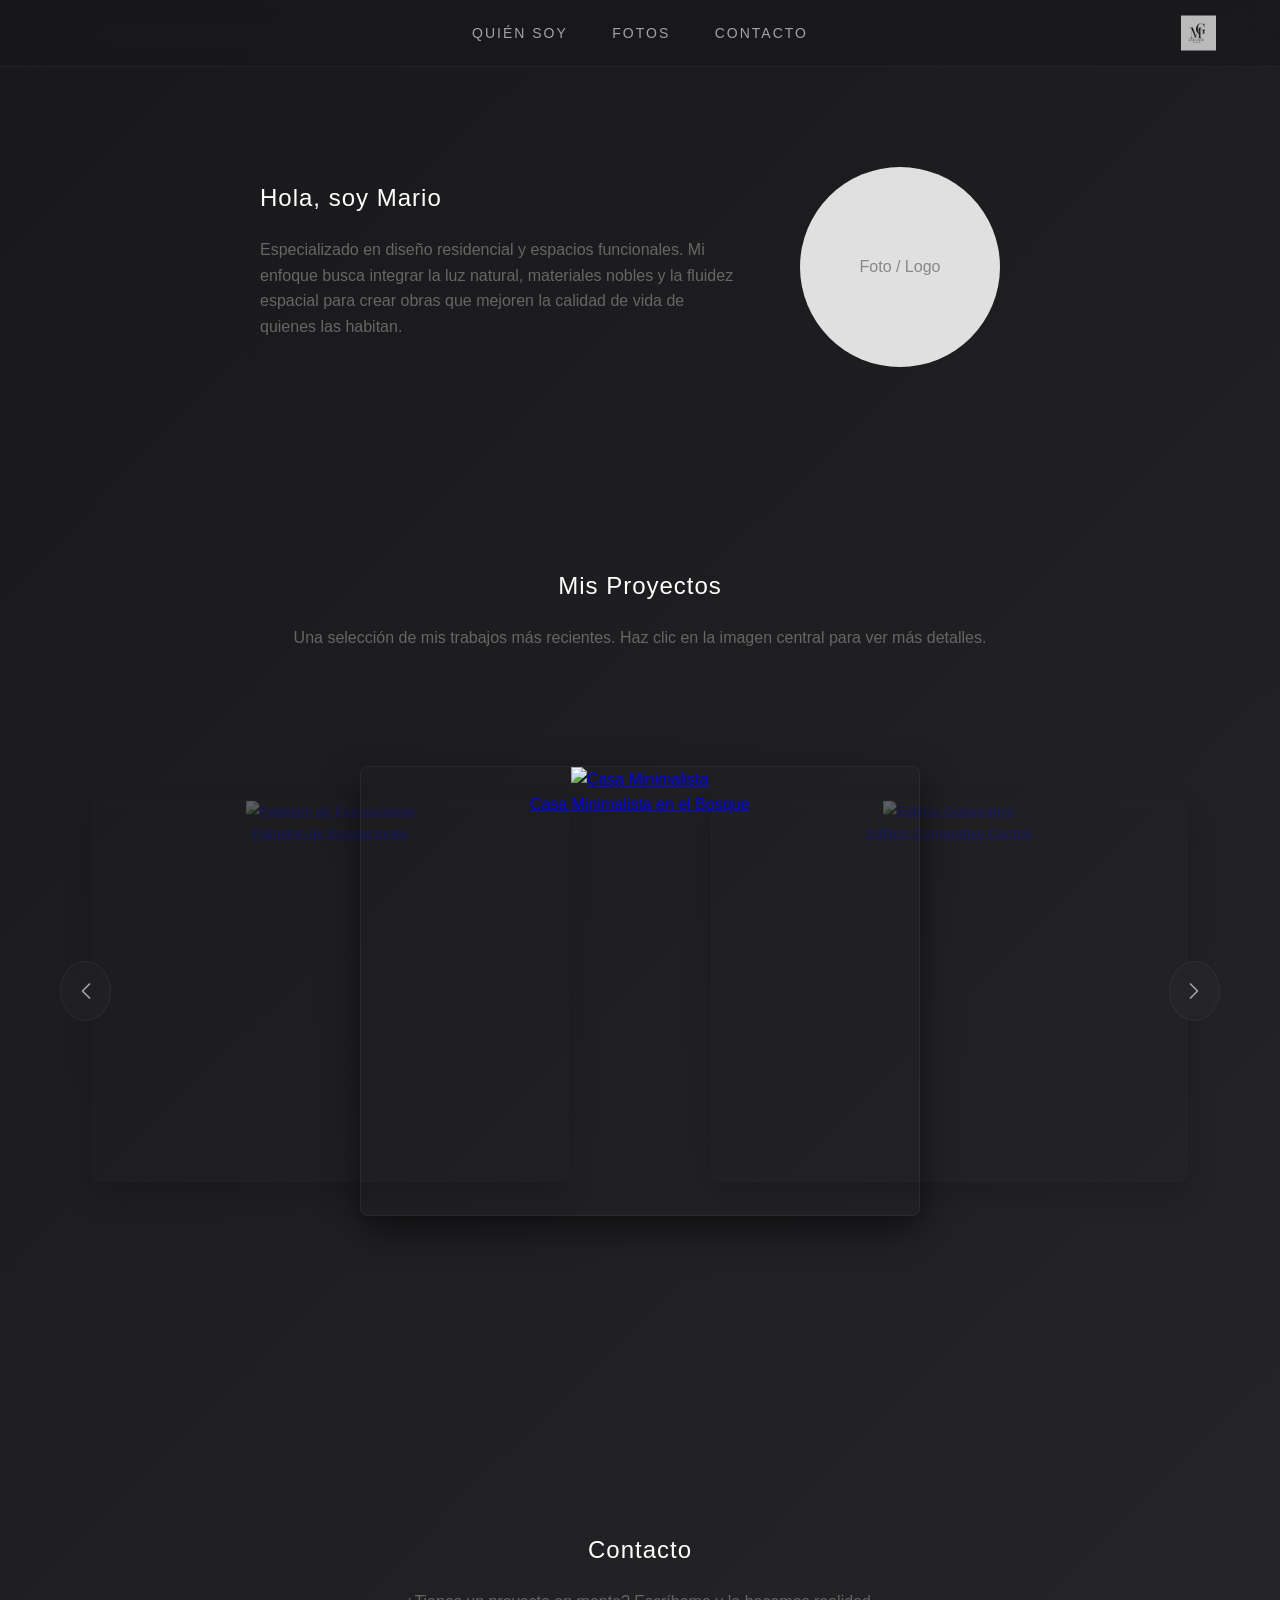
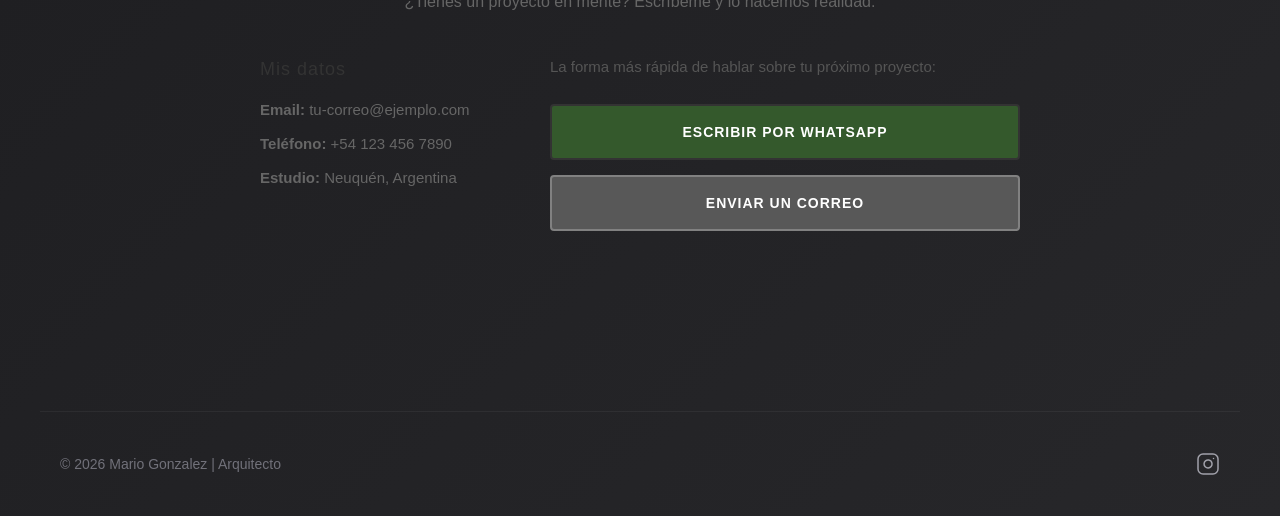
==== index.html @ 23ee2593 "Add files via upload" ====
<!DOCTYPE html>
<html lang="es">
<head>
    <meta charset="UTF-8">
    <meta name="viewport" content="width=device-width, initial-scale=1.0">
    <title>Portafolio de Arquitectura</title>
    <link rel="stylesheet" href="style.css">
</head>
<body>
<div id="preloader">
        <div class="anillo-carga"></div>
    </div>
<header>
        <nav>
            <ul>
                <li><a href="#quien-soy">Quién Soy</a></li>
                <li><a href="#fotos">Fotos</a></li>
                <li><a href="#contacto">Contacto</a></li>
            </ul>
        </nav>
        <a href="index.html" class="logo-header">
            <img src="img/logo.jpg" alt="Logo del Estudio">
        </a>
    </header>

<section id="quien-soy">
        <div class="contenedor-perfil">
            <div class="texto-perfil">
                <h1>Hola, soy Mario</h1>
                <p>Especializado en diseño residencial y espacios funcionales. Mi enfoque busca integrar la luz natural, materiales nobles y la fluidez espacial para crear obras que mejoren la calidad de vida de quienes las habitan.</p>
            </div>
            <div class="imagen-perfil">
                <div class="placeholder-foto">Foto / Logo</div>
            </div>
        </div>
    </section>
<section id="fotos">
        <h2>Mis Proyectos</h2>
        <p>Una selección de mis trabajos más recientes. Haz clic en la imagen central para ver más detalles.</p>

        <div class="carrusel-3d">
            <button id="btn-izq" class="flecha">
                <svg xmlns="http://www.w3.org/2000/svg" width="28" height="28" viewBox="0 0 24 24" fill="none" stroke="currentColor" stroke-width="1.5" stroke-linecap="round" stroke-linejoin="round">
                    <polyline points="15 18 9 12 15 6"></polyline>
                </svg>
            </button>

            <div class="carrusel-track">
                
                <a href="proyecto1.html" class="slide">
                    <img src="img/foto1.jpg" alt="Casa Minimalista">
                    <div class="titulo-imagen">Casa Minimalista en el Bosque</div>
                </a>
                
                <a href="proyecto2.html" class="slide">
                    <img src="img/foto2.jpg" alt="Edificio Corporativo">
                    <div class="titulo-imagen">Edificio Corporativo Central</div>
                </a>
                
                <a href="proyecto3.html" class="slide">
                    <img src="img/foto3.jpg" alt="Loft Urbano">
                    <div class="titulo-imagen">Remodelación Loft Urbano</div>
                </a>
                
                <a href="proyecto4.html" class="slide">
                    <img src="img/foto4.jpg" alt="Pabellón de Exposiciones">
                    <div class="titulo-imagen">Pabellón de Exposiciones</div>
                </a>

            </div>

            <button id="btn-der" class="flecha">
                <svg xmlns="http://www.w3.org/2000/svg" width="28" height="28" viewBox="0 0 24 24" fill="none" stroke="currentColor" stroke-width="1.5" stroke-linecap="round" stroke-linejoin="round">
                    <polyline points="9 18 15 12 9 6"></polyline>
                </svg>
            </button>
        </div>
    </section>
<section id="contacto">
        <h2>Contacto</h2>
        <p>¿Tienes un proyecto en mente? Escríbeme y lo hacemos realidad.</p>

        <div class="contenedor-contacto">
            <div class="info-contacto">
                <h3>Mis datos</h3>
                <p><strong>Email:</strong> tu-correo@ejemplo.com</p>
                <p><strong>Teléfono:</strong> +54 123 456 7890</p>
                <p><strong>Estudio:</strong> Neuquén, Argentina</p>
            </div>

<div class="botones-contacto">
                <p>La forma más rápida de hablar sobre tu próximo proyecto:</p>
                
                <a href="https://wa.me/5492994616747?text=Hola,%20vi%20tu%20portafolio%20y%20me%20gustaría%20hacerte%20una%20consulta." target="_blank" class="btn-whatsapp">
                    Escribir por WhatsApp
                </a>

                <a href="mailto:tu-correo@ejemplo.com?subject=Consulta%20desde%20la%20Pagina%20Web" class="btn-email">
                    Enviar un Correo
                </a>
            </div>
        </div>
    </section>
    <footer class="footer-estetico">
        <p>&copy; 2026 Mario Gonzalez | Arquitecto</p>
        
        <a href="https://instagram.com/mariogonzalezarq" target="_blank" class="icono-social" aria-label="Instagram">
            <svg xmlns="http://www.w3.org/2000/svg" width="24" height="24" viewBox="0 0 24 24" fill="none" stroke="currentColor" stroke-width="1.5" stroke-linecap="round" stroke-linejoin="round">
                <rect x="2" y="2" width="20" height="20" rx="5" ry="5"></rect>
                <path d="M16 11.37A4 4 0 1 1 12.63 8 4 4 0 0 1 16 11.37z"></path>
                <line x1="17.5" y1="6.5" x2="17.51" y2="6.5"></line>
            </svg>
        </a>
    </footer>
<script>
        const slides = document.querySelectorAll('.slide');
        const btnIzq = document.getElementById('btn-izq');
        const btnDer = document.getElementById('btn-der');
        
        let indiceActual = 0;
        const totalSlides = slides.length;

        function actualizarCarrusel() {
            slides.forEach(slide => {
                slide.classList.remove('activa', 'anterior', 'siguiente');
            });

            let indiceAnterior = (indiceActual - 1 + totalSlides) % totalSlides;
            let indiceSiguiente = (indiceActual + 1) % totalSlides;

            slides[indiceActual].classList.add('activa');
            slides[indiceAnterior].classList.add('anterior');
            slides[indiceSiguiente].classList.add('siguiente');
        }

        actualizarCarrusel();

        btnDer.addEventListener('click', () => {
            indiceActual = (indiceActual + 1) % totalSlides;
            actualizarCarrusel();
        });

        btnIzq.addEventListener('click', () => {
            indiceActual = (indiceActual - 1 + totalSlides) % totalSlides;
            actualizarCarrusel();
        });
        // Lógica del Preloader
        window.addEventListener('load', () => {
            document.getElementById('preloader').classList.add('oculto');
        });
    </script>
</body>
</html>
---- style.css ----
/* Navegación suave al hacer clic en el menú */
html {
    scroll-behavior: smooth;
}
/* 1. Reseteo básico: limpia los márgenes predeterminados del navegador */
* {
    margin: 0;
    padding: 0;
    box-sizing: border-box;
}

/* 2. Estilo general de la página: Fondo estético oscuro */
body {
    font-family: 'Helvetica Neue', Helvetica, Arial, sans-serif;
    line-height: 1.6;
    color: #a1a1aa; /* Texto en un gris muy suave para no encandilar */
    background-color: #18181b; /* Gris carbón profundo y elegante */
    /* Le damos un levísimo degradado para que no sea un color plano y aburrido */
    background: linear-gradient(135deg, #18181b 0%, #27272a 100%);
    min-height: 100vh;
}

/* 3. El menú de navegación (Efecto Vidrio Transparente) */
header, .nav-proyecto {
    background-color: rgba(24, 24, 27, 0.6); /* Color oscuro medio transparente */
    backdrop-filter: blur(12px); /* MAGIA: Desenfoca lo que queda por detrás del menú */
    -webkit-backdrop-filter: blur(12px); /* Para navegadores de Apple */
    padding: 20px 0;
    position: sticky; 
    top: 0;
    z-index: 100;
    border-bottom: 1px solid rgba(255, 255, 255, 0.05); /* Borde luminoso muy sutil */
}

nav ul {
    list-style: none; 
    text-align: center;
}

nav ul li {
    display: inline-block; 
    margin: 0 20px;
}

nav ul li a {
    text-decoration: none; 
    color: #a1a1aa;
    font-size: 14px;
    text-transform: uppercase; 
    letter-spacing: 2px; 
    transition: color 0.3s; 
}

nav ul li a:hover {
    color: #ffffff; /* Brilla en blanco puro al pasar el mouse */
}

/* Colores de Textos y Títulos para modo oscuro */
h1, h2, h3 {
    font-weight: 300; 
    margin-bottom: 20px;
    letter-spacing: 1px;
    color: #ffffff; /* Los títulos siempre en blanco para destacar */
}

p {
    margin-bottom: 15px;
    color: #a1a1aa;
}
/* 4. Estilo de las secciones (Quién soy, Fotos, Contacto) */
section {
    padding: 100px 20px; /* Espacio arriba/abajo y a los lados */
    max-width: 800px; /* Ancho máximo para que el texto no sea infinito */
    margin: 0 auto; /* Centra el contenido en la pantalla */
    text-align: center;
}

h1, h2 {
    font-weight: 300; /* Letra más fina y elegante */
    margin-bottom: 20px;
    letter-spacing: 1px;
}

p {
    margin-bottom: 15px;
    color: #666666;
}

/* 5. Diferenciamos un poco el fondo de la sección de fotos */
#fotos {
    max-width: 100%; 
    background-color: transparent; /* Quitamos el fondo sólido */
}
/* =========================================
   6. CARRUSEL 3D (Estilo Premium)
   ========================================= */
.carrusel-3d {
    position: relative;
    max-width: 1200px; /* Más ancho para que entren las 3 fotos */
    height: 600px;
    margin: 40px auto;
    display: flex;
    align-items: center;
    justify-content: center;
    overflow: hidden; 
}

.carrusel-track {
    position: relative;
    width: 100%;
    height: 100%;
    display: flex;
    justify-content: center;
    align-items: center;
}

/* ESTADO BASE: Todas las fotos están ocultas y achicadas por defecto */
.slide {
    position: absolute;
    width: 55%; /* La foto central ocupará un poco más de la mitad */
    height: 450px;
    border-radius: 8px;
    overflow: hidden;
    /* ESTO ES LA MAGIA: Una transición de medio segundo súper suave */
    transition: all 0.6s cubic-bezier(0.25, 0.46, 0.45, 0.94); 
    opacity: 0;
    z-index: 1;
    transform: scale(0.8) translateX(0);
    box-shadow: 0 15px 35px rgba(0,0,0,0.5);
    border: 1px solid rgba(255, 255, 255, 0.05); /* Borde de vidrio */
}

.slide img {
    width: 100%;
    height: 100%;
    object-fit: cover;
}

/* --- ESTADOS DINÁMICOS CONTROLADOS POR JAVASCRIPT --- */

/* FOTO CENTRAL (Activa y Clickable) */
.slide.activa {
    opacity: 1;
    z-index: 10;
    transform: scale(1) translateX(0); /* Tamaño real, al centro */
}

/* FOTO IZQUIERDA (Anterior) */
.slide.anterior {
    opacity: 0.3; /* Semitransparente */
    z-index: 5;
    transform: scale(0.85) translateX(-65%); /* Achicada y movida a la izquierda */
}

/* FOTO DERECHA (Siguiente) */
.slide.siguiente {
    opacity: 0.3;
    z-index: 5;
    transform: scale(0.85) translateX(65%); /* Achicada y movida a la derecha */
}

/* Evita que se abran los links de las fotos laterales o traseras por accidente */
.slide:not(.activa) {
    pointer-events: none;
    cursor: default;
}

/* Estilo para los botones de las flechas para que combinen */
/* Estilo Premium para los botones de las flechas */
.carrusel-3d .flecha {
    z-index: 20;
    /* Fondo casi invisible, puro efecto vidrio */
    background-color: rgba(255, 255, 255, 0.02); 
    backdrop-filter: blur(12px);
    -webkit-backdrop-filter: blur(12px);
    border: 1px solid rgba(255, 255, 255, 0.05);
    border-radius: 50%; /* Círculos perfectos */
    width: 60px; /* Un poco más grandes para mayor presencia */
    height: 60px;
    display: flex;
    justify-content: center;
    align-items: center;
    margin: 0 20px; /* Más espacio para respirar */
    color: #a1a1aa; /* Color gris suave para la flecha */
    cursor: pointer;
    /* Animación suave para todos los cambios */
    transition: all 0.4s cubic-bezier(0.25, 0.46, 0.45, 0.94); 
}

/* El efecto al pasar el mouse por encima */
.carrusel-3d .flecha:hover {
    background-color: rgba(255, 255, 255, 0.1); /* Se ilumina el cristal */
    border: 1px solid rgba(255, 255, 255, 0.2); /* Se ilumina el borde */
    color: #ffffff; /* La flecha brilla en blanco puro */
    transform: scale(1.1); /* Hace un zoom sutil y elegante */
    box-shadow: 0 0 20px rgba(255, 255, 255, 0.05); /* Resplandor suave */
}
/* 7. Sección de Contacto */
.contenedor-contacto {
    display: flex;
    flex-wrap: wrap; /* Permite que el formulario baje si la pantalla es chica */
    gap: 40px; /* Separación entre los datos y el formulario */
    text-align: left; /* Alineamos el texto a la izquierda para mejor lectura */
    margin-top: 40px;
}

/* Columna de información */
.info-contacto {
    flex: 1; /* Ocupa 1 parte del espacio */
    min-width: 250px;
}

.info-contacto h3 {
    margin-bottom: 15px;
    font-weight: 400;
    font-size: 18px;
    color: #333333;
}

.info-contacto p {
    margin-bottom: 10px;
    font-size: 15px;
}

/* 7. Botones de Contacto Directo */
.botones-contacto {
    flex: 2; /* Ocupa más espacio que la columna de datos */
    min-width: 300px;
    display: flex;
    flex-direction: column; /* Apila los botones uno sobre otro */
    gap: 15px; /* Espacio entre los botones */
    justify-content: center; /* Los centra verticalmente */
}

.botones-contacto p {
    margin-bottom: 10px;
    color: #555555;
    font-size: 15px;
}

/* Estilo base compartido para ambos botones */
.btn-whatsapp, .btn-email {
    display: inline-block;
    padding: 15px 20px;
    text-align: center;
    text-decoration: none; /* Quita el subrayado del link */
    border-radius: 4px;
    font-size: 14px;
    font-weight: bold;
    text-transform: uppercase;
    letter-spacing: 1px;
    transition: all 0.3s ease; /* Animación suave */
}

/* Botón principal: WhatsApp (Sólido y elegante) */
.btn-whatsapp {
    background-color: #34592c;
    color: #ffffff;
    border: 2px solid #333333;
}

.btn-whatsapp:hover {
    background-color: #3ace5f;
    border-color: #000000;
}

/* Botón secundario: Email (Fondo transparente y borde delineado) */
.btn-email {
    background-color: #585858;
    color: #ffffff;
    border: 2px solid #818181;
}

.btn-email:hover {
    background-color: #a1eaf4; /* Un gris muy sutil al pasar el mouse */
    border-color: #000000;
}
/* 8. Sección Quién Soy (Perfil) */
.contenedor-perfil {
    display: flex;
    align-items: center;
    justify-content: space-between;
    gap: 40px;
    text-align: left;
    flex-wrap: wrap; /* Para que se adapte a celulares */
}

.texto-perfil {
    flex: 2;
    min-width: 300px;
}

.imagen-perfil {
    flex: 1;
    min-width: 200px;
    display: flex;
    justify-content: center;
}

/* Círculo provisorio para la foto de perfil */
.placeholder-foto {
    width: 200px;
    height: 200px;
    background-color: #e0e0e0;
    border-radius: 50%; /* Lo hace circular */
    display: flex;
    align-items: center;
    justify-content: center;
    color: #888;
}
/* =========================================
   8. ESTILOS PARA LAS PÁGINAS DE PROYECTOS
   ========================================= */

/* Barra de navegación superior (Botón volver) */
.nav-proyecto {
    padding: 20px 40px;
    background-color: #cacaca;
    box-shadow: 0 2px 4px rgba(0,0,0,0.05);
    position: sticky;
    top: 0;
    z-index: 100;
}

.btn-volver {
    text-decoration: none;
    color: #333333;
    font-size: 14px;
    font-weight: bold;
    text-transform: uppercase;
    letter-spacing: 1px;
    transition: color 0.3s;
}

.btn-volver:hover {
    color: #888888;
}

/* Encabezado gigante con la foto (Hero) */
.hero-proyecto {
    position: relative;
    height: 70vh; /* Ocupa el 70% del alto de la pantalla */
    width: 100%;
    overflow: hidden;
}

/* La magia del Parallax */
.hero-proyecto.parallax {
    background-position: center;
    background-size: cover;
    background-repeat: no-repeat;
    /* ESTA ÚNICA LÍNEA CREA EL EFECTO 3D: Fija el fondo al monitor */
    background-attachment: fixed; 
}

.hero-texto {
    position: absolute;
    bottom: 0;
    left: 0;
    width: 100%;
    padding: 60px 20px 30px;
    background: linear-gradient(to top, rgba(0,0,0,0.8), transparent);
    color: #ffffff;
    text-align: center;
}

.hero-texto h1 {
    font-size: 40px;
    margin-bottom: 10px;
    font-weight: 300;
}

.hero-texto p {
    color: #e0e0e0;
    font-size: 18px;
    letter-spacing: 2px;
}

/* Contenedor principal de la información */
.contenedor-proyecto {
    max-width: 1000px;
    margin: 0 auto;
    padding: 60px 20px;
}

.info-proyecto {
    display: flex;
    flex-wrap: wrap; /* Permite que la ficha baje en celulares */
    gap: 50px;
    margin-bottom: 60px;
}

.descripcion {
    flex: 2; /* Ocupa más espacio que la ficha técnica */
    min-width: 300px;
    text-align: left;
}

.descripcion h2 {
    text-align: left;
}

/* Caja de la Ficha Técnica */
.ficha-tecnica {
    flex: 1;
    min-width: 250px;
    background-color: rgba(255, 255, 255, 0.03); /* Efecto vidrio */
    backdrop-filter: blur(10px);
    -webkit-backdrop-filter: blur(10px);
    border: 1px solid rgba(255, 255, 255, 0.05);
    padding: 30px;
    border-radius: 4px;
    text-align: left;
}

.ficha-tecnica h3 {
    margin-bottom: 20px;
    font-weight: 300;
    border-bottom: 1px solid #dddddd;
    padding-bottom: 10px;
}

.ficha-tecnica ul {
    list-style: none;
}

.ficha-tecnica li {
    margin-bottom: 12px;
    font-size: 15px;
    color: #a1a1aa; 
}

/* Galería de fotos extra al final */
.galeria-proyecto {
    display: grid;
    grid-template-columns: repeat(auto-fit, minmax(300px, 1fr));
    gap: 20px;
}

.galeria-proyecto img {
    width: 100%;
    height: 350px;
    object-fit: cover;
    border-radius: 4px;
    transition: transform 0.3s ease;
}

.galeria-proyecto img:hover {
    transform: scale(1.02);
}
/* =========================================
   9. LIGHTBOX (Visor de imágenes)
   ========================================= */

/* Por defecto, el lightbox está oculto */
.lightbox {
    display: none; 
    position: fixed; /* ESTO ES LO QUE LO HACE FLOTAR */
    z-index: 999; /* ESTO LO PONE POR ENCIMA DE TODO */
    top: 0;
    left: 0;
    width: 100%;
    height: 100%;
    background-color: rgba(0, 0, 0, 0.9); /* Fondo negro opaco */
    justify-content: center; 
    align-items: center;
    animation: aparecer 0.3s ease;
}

.lightbox img {
    max-width: 90%; 
    max-height: 90vh; 
    box-shadow: 0 0 20px rgba(0,0,0,0.5); 
    border-radius: 4px;
}

.cerrar {
    position: absolute;
    top: 20px;
    right: 40px;
    color: white;
    font-size: 50px;
    font-weight: 300;
    cursor: pointer;
    transition: color 0.3s ease;
}

.cerrar:hover {
    color: #aaaaaa;
}

/* La clase que agrega JavaScript para mostrarlo */
.lightbox.activo {
    display: flex;
}

.galeria-proyecto img {
    cursor: pointer;
}

@keyframes aparecer {
    from { opacity: 0; }
    to { opacity: 1; }
}
/* Flechas de navegación dentro del Lightbox */
.flecha-lightbox {
    position: absolute;
    top: 50%;
    transform: translateY(-50%); /* Las centra verticalmente */
    background-color: transparent;
    color: white;
    border: none;
    font-size: 40px;
    cursor: pointer;
    padding: 20px;
    transition: color 0.3s ease;
    z-index: 1000; /* Se asegura de que estén por encima de la foto */
}

.flecha-lightbox:hover {
    color: #aaaaaa;
}

.flecha-lightbox.izq {
    left: 20px;
}

.flecha-lightbox.der {
    right: 20px;
}
/* =========================================
   11. LOGO DEL HEADER
   ========================================= */

.logo-header {
    position: absolute; /* Lo independiza del menú centrado */
    right: 5%; /* Margen desde la derecha (puedes cambiar este valor) */
    top: 50%; 
    transform: translateY(-50%); /* Centrado vertical matemático perfecto */
    display: flex;
    align-items: center;
    z-index: 110;
}

.logo-header img {
    height: 35px; /* Altura ideal para no ensanchar el menú. Ajustable */
    width: auto; /* Mantiene la proporción original */
    opacity: 0.7; /* Lo hacemos semi-transparente para combinar con el Glassmorphism */
    transition: all 0.3s ease;
}

.logo-header img:hover {
    opacity: 1; /* Brilla al 100% al pasar el mouse */
    transform: scale(1.05); /* Pequeño efecto de zoom */
}

/* Ajuste para teléfonos celulares (pantallas pequeñas) */
@media (max-width: 768px) {
    .logo-header {
        position: relative; /* Vuelve al flujo normal */
        right: auto;
        top: auto;
        transform: none;
        justify-content: center; /* Lo centra debajo del menú */
        margin-top: 15px;
    }
}
/* =========================================
   12. PIE DE PÁGINA (Footer)
   ========================================= */
.footer-estetico {
    margin-top: 80px;
    padding: 40px 20px;
    border-top: 1px solid rgba(255, 255, 255, 0.05);
    display: flex;
    justify-content: space-between; /* Texto a la izq, icono a la der */
    align-items: center;
    max-width: 1200px;
    margin-left: auto;
    margin-right: auto;
}

.footer-estetico p {
    margin: 0;
    font-size: 14px;
    color: #71717a;
}

.icono-social {
    color: #a1a1aa;
    transition: all 0.3s ease;
    display: flex;
}

.icono-social:hover {
    color: #ffffff;
    transform: translateY(-3px); /* Se eleva un poquito al pasar el mouse */
}
/* =========================================
   13. PANTALLA DE CARGA (Preloader)
   ========================================= */
#preloader {
    position: fixed;
    top: 0;
    left: 0;
    width: 100%;
    height: 100%;
    background-color: #18181b; /* El mismo fondo oscuro de tu web */
    z-index: 9999; /* Por encima de TODO */
    display: flex;
    justify-content: center;
    align-items: center;
    transition: opacity 0.8s ease, visibility 0.8s ease; /* Desvanecimiento suave */
}

/* El anillo que gira */
.anillo-carga {
    width: 40px;
    height: 40px;
    border: 1px solid rgba(255, 255, 255, 0.1);
    border-top: 1px solid #ffffff; /* Solo la parte de arriba brilla */
    border-radius: 50%;
    animation: girar 1s linear infinite;
}

@keyframes girar {
    0% { transform: rotate(0deg); }
    100% { transform: rotate(360deg); }
}

/* Clase que agregará JS para ocultarlo */
#preloader.oculto {
    opacity: 0;
    visibility: hidden;
}
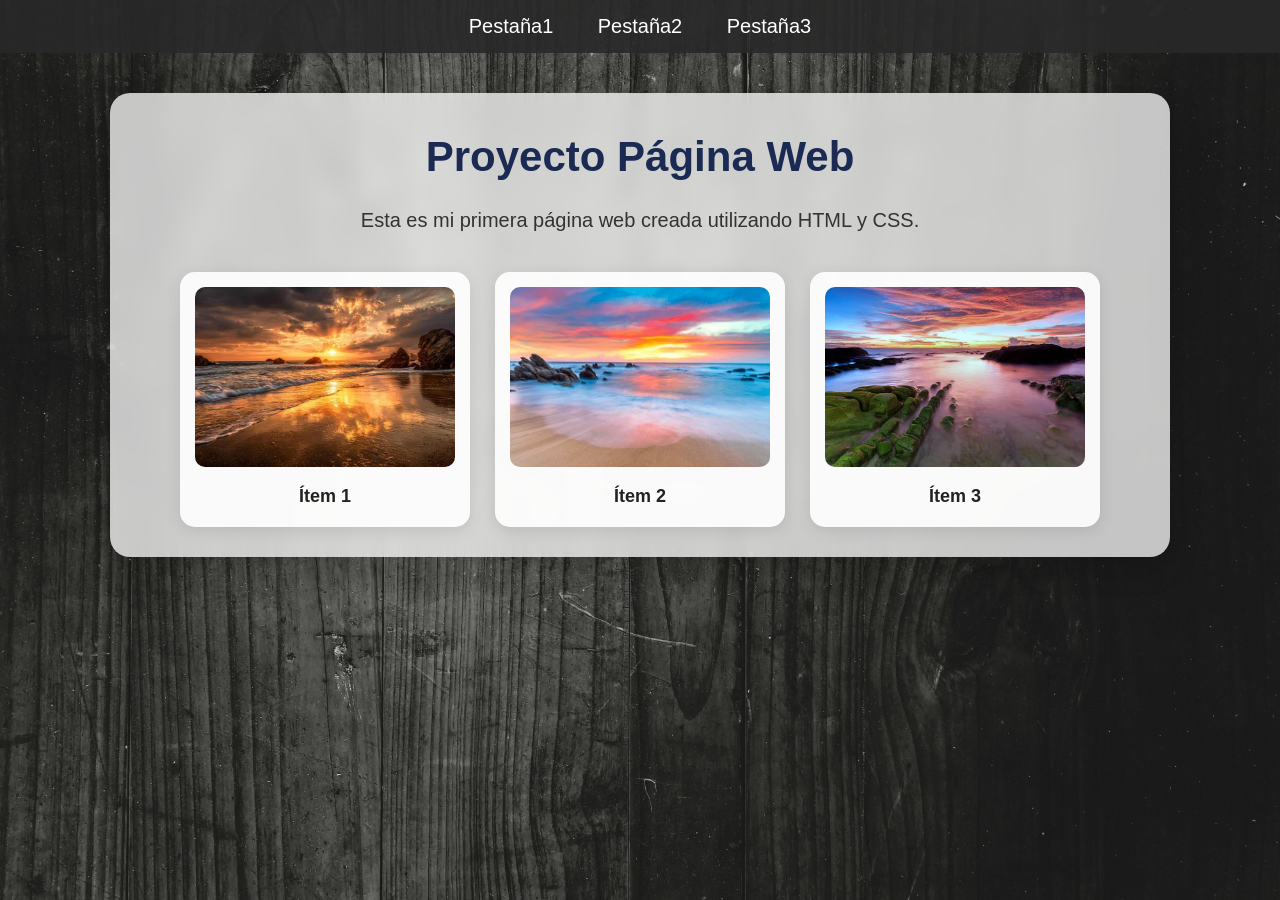
==== commit ba28771c: "Add files via upload" ====
--- a/index.html
+++ b/index.html
@@ -3,152 +3,39 @@
 <head>
     <meta charset="UTF-8">
     <meta name="viewport" content="width=device-width, initial-scale=1.0">
-    <title>Portafolio de Arquitectura</title>
+    <title>Mi Primera Página Web</title>
     <link rel="stylesheet" href="style.css">
 </head>
 <body>
-<div id="preloader">
-        <div class="anillo-carga"></div>
-    </div>
-<header>
-        <nav>
-            <ul>
-                <li><a href="#quien-soy">Quién Soy</a></li>
-                <li><a href="#fotos">Fotos</a></li>
-                <li><a href="#contacto">Contacto</a></li>
-            </ul>
-        </nav>
-        <a href="index.html" class="logo-header">
-            <img src="img/logo.jpg" alt="Logo del Estudio">
-        </a>
-    </header>
 
-<section id="quien-soy">
-        <div class="contenedor-perfil">
-            <div class="texto-perfil">
-                <h1>Hola, soy Mario</h1>
-                <p>Especializado en diseño residencial y espacios funcionales. Mi enfoque busca integrar la luz natural, materiales nobles y la fluidez espacial para crear obras que mejoren la calidad de vida de quienes las habitan.</p>
-            </div>
-            <div class="imagen-perfil">
-                <div class="placeholder-foto">Foto / Logo</div>
-            </div>
-        </div>
-    </section>
-<section id="fotos">
-        <h2>Mis Proyectos</h2>
-        <p>Una selección de mis trabajos más recientes. Haz clic en la imagen central para ver más detalles.</p>
+    <nav>
+        <a href="#">Pestaña1</a>
+        <a href="#">Pestaña2</a>
+        <a href="#">Pestaña3</a>
+    </nav>
 
-        <div class="carrusel-3d">
-            <button id="btn-izq" class="flecha">
-                <svg xmlns="http://www.w3.org/2000/svg" width="28" height="28" viewBox="0 0 24 24" fill="none" stroke="currentColor" stroke-width="1.5" stroke-linecap="round" stroke-linejoin="round">
-                    <polyline points="15 18 9 12 15 6"></polyline>
-                </svg>
-            </button>
+    <main class="content-container">
+        <h1>Proyecto Página Web</h1>
+        <p>Esta es mi primera página web creada utilizando HTML y CSS.</p>
 
-            <div class="carrusel-track">
-                
-                <a href="proyecto1.html" class="slide">
-                    <img src="img/foto1.jpg" alt="Casa Minimalista">
-                    <div class="titulo-imagen">Casa Minimalista en el Bosque</div>
-                </a>
-                
-                <a href="proyecto2.html" class="slide">
-                    <img src="img/foto2.jpg" alt="Edificio Corporativo">
-                    <div class="titulo-imagen">Edificio Corporativo Central</div>
-                </a>
-                
-                <a href="proyecto3.html" class="slide">
-                    <img src="img/foto3.jpg" alt="Loft Urbano">
-                    <div class="titulo-imagen">Remodelación Loft Urbano</div>
-                </a>
-                
-                <a href="proyecto4.html" class="slide">
-                    <img src="img/foto4.jpg" alt="Pabellón de Exposiciones">
-                    <div class="titulo-imagen">Pabellón de Exposiciones</div>
-                </a>
-
+        <!-- Galería de ítems con imagen y mini título -->
+        <section class="gallery">
+            <div class="item-card">
+                <img src="imagen1.jpg" alt="Imagen de ejemplo 1">
+                <h3>Ítem 1</h3>
             </div>
 
-            <button id="btn-der" class="flecha">
-                <svg xmlns="http://www.w3.org/2000/svg" width="28" height="28" viewBox="0 0 24 24" fill="none" stroke="currentColor" stroke-width="1.5" stroke-linecap="round" stroke-linejoin="round">
-                    <polyline points="9 18 15 12 9 6"></polyline>
-                </svg>
-            </button>
-        </div>
-    </section>
-<section id="contacto">
-        <h2>Contacto</h2>
-        <p>¿Tienes un proyecto en mente? Escríbeme y lo hacemos realidad.</p>
-
-        <div class="contenedor-contacto">
-            <div class="info-contacto">
-                <h3>Mis datos</h3>
-                <p><strong>Email:</strong> tu-correo@ejemplo.com</p>
-                <p><strong>Teléfono:</strong> +54 123 456 7890</p>
-                <p><strong>Estudio:</strong> Neuquén, Argentina</p>
+            <div class="item-card">
+                <img src="imagen2.jpg" alt="Imagen de ejemplo 2">
+                <h3>Ítem 2</h3>
             </div>
 
-<div class="botones-contacto">
-                <p>La forma más rápida de hablar sobre tu próximo proyecto:</p>
-                
-                <a href="https://wa.me/5492994616747?text=Hola,%20vi%20tu%20portafolio%20y%20me%20gustaría%20hacerte%20una%20consulta." target="_blank" class="btn-whatsapp">
-                    Escribir por WhatsApp
-                </a>
+            <div class="item-card">
+                <img src="imagen3.jpg" alt="Imagen de ejemplo 3">
+                <h3>Ítem 3</h3>
+            </div>
+        </section>
+    </main>
 
-                <a href="mailto:tu-correo@ejemplo.com?subject=Consulta%20desde%20la%20Pagina%20Web" class="btn-email">
-                    Enviar un Correo
-                </a>
-            </div>
-        </div>
-    </section>
-    <footer class="footer-estetico">
-        <p>&copy; 2026 Mario Gonzalez | Arquitecto</p>
-        
-        <a href="https://instagram.com/mariogonzalezarq" target="_blank" class="icono-social" aria-label="Instagram">
-            <svg xmlns="http://www.w3.org/2000/svg" width="24" height="24" viewBox="0 0 24 24" fill="none" stroke="currentColor" stroke-width="1.5" stroke-linecap="round" stroke-linejoin="round">
-                <rect x="2" y="2" width="20" height="20" rx="5" ry="5"></rect>
-                <path d="M16 11.37A4 4 0 1 1 12.63 8 4 4 0 0 1 16 11.37z"></path>
-                <line x1="17.5" y1="6.5" x2="17.51" y2="6.5"></line>
-            </svg>
-        </a>
-    </footer>
-<script>
-        const slides = document.querySelectorAll('.slide');
-        const btnIzq = document.getElementById('btn-izq');
-        const btnDer = document.getElementById('btn-der');
-        
-        let indiceActual = 0;
-        const totalSlides = slides.length;
-
-        function actualizarCarrusel() {
-            slides.forEach(slide => {
-                slide.classList.remove('activa', 'anterior', 'siguiente');
-            });
-
-            let indiceAnterior = (indiceActual - 1 + totalSlides) % totalSlides;
-            let indiceSiguiente = (indiceActual + 1) % totalSlides;
-
-            slides[indiceActual].classList.add('activa');
-            slides[indiceAnterior].classList.add('anterior');
-            slides[indiceSiguiente].classList.add('siguiente');
-        }
-
-        actualizarCarrusel();
-
-        btnDer.addEventListener('click', () => {
-            indiceActual = (indiceActual + 1) % totalSlides;
-            actualizarCarrusel();
-        });
-
-        btnIzq.addEventListener('click', () => {
-            indiceActual = (indiceActual - 1 + totalSlides) % totalSlides;
-            actualizarCarrusel();
-        });
-        // Lógica del Preloader
-        window.addEventListener('load', () => {
-            document.getElementById('preloader').classList.add('oculto');
-        });
-    </script>
 </body>
-</html>
-        +</html>
--- a/style.css
+++ b/style.css
@@ -1,635 +1,99 @@
-/* Navegación suave al hacer clic en el menú */
-html {
-    scroll-behavior: smooth;
-}
-/* 1. Reseteo básico: limpia los márgenes predeterminados del navegador */
-* {
+/* Estilos generales de la página */
+body {
+    background-image: url("img1.jpg");
+    background-size: cover;
+    background-repeat: no-repeat;
+    background-position: center;
+    background-attachment: fixed; /* Mantiene el fondo fijo al hacer scroll */
+    font-family: Arial, Helvetica, sans-serif;
     margin: 0;
-    padding: 0;
-    box-sizing: border-box;
-}
-
-/* 2. Estilo general de la página: Fondo estético oscuro */
-body {
-    font-family: 'Helvetica Neue', Helvetica, Arial, sans-serif;
-    line-height: 1.6;
-    color: #a1a1aa; /* Texto en un gris muy suave para no encandilar */
-    background-color: #18181b; /* Gris carbón profundo y elegante */
-    /* Le damos un levísimo degradado para que no sea un color plano y aburrido */
-    background: linear-gradient(135deg, #18181b 0%, #27272a 100%);
     min-height: 100vh;
 }
 
-/* 3. El menú de navegación (Efecto Vidrio Transparente) */
-header, .nav-proyecto {
-    background-color: rgba(24, 24, 27, 0.6); /* Color oscuro medio transparente */
-    backdrop-filter: blur(12px); /* MAGIA: Desenfoca lo que queda por detrás del menú */
-    -webkit-backdrop-filter: blur(12px); /* Para navegadores de Apple */
-    padding: 20px 0;
-    position: sticky; 
-    top: 0;
-    z-index: 100;
-    border-bottom: 1px solid rgba(255, 255, 255, 0.05); /* Borde luminoso muy sutil */
-}
-
-nav ul {
-    list-style: none; 
+/* Barra de navegación */
+nav {
+    background-color: rgba(40, 40, 40, 0.9);
+    padding: 15px;
     text-align: center;
-}
-
-nav ul li {
-    display: inline-block; 
-    margin: 0 20px;
-}
-
-nav ul li a {
-    text-decoration: none; 
-    color: #a1a1aa;
-    font-size: 14px;
-    text-transform: uppercase; 
-    letter-spacing: 2px; 
-    transition: color 0.3s; 
-}
-
-nav ul li a:hover {
-    color: #ffffff; /* Brilla en blanco puro al pasar el mouse */
-}
-
-/* Colores de Textos y Títulos para modo oscuro */
-h1, h2, h3 {
-    font-weight: 300; 
-    margin-bottom: 20px;
-    letter-spacing: 1px;
-    color: #ffffff; /* Los títulos siempre en blanco para destacar */
-}
-
-p {
-    margin-bottom: 15px;
-    color: #a1a1aa;
-}
-/* 4. Estilo de las secciones (Quién soy, Fotos, Contacto) */
-section {
-    padding: 100px 20px; /* Espacio arriba/abajo y a los lados */
-    max-width: 800px; /* Ancho máximo para que el texto no sea infinito */
-    margin: 0 auto; /* Centra el contenido en la pantalla */
-    text-align: center;
-}
-
-h1, h2 {
-    font-weight: 300; /* Letra más fina y elegante */
-    margin-bottom: 20px;
-    letter-spacing: 1px;
-}
-
-p {
-    margin-bottom: 15px;
-    color: #666666;
-}
-
-/* 5. Diferenciamos un poco el fondo de la sección de fotos */
-#fotos {
-    max-width: 100%; 
-    background-color: transparent; /* Quitamos el fondo sólido */
-}
-/* =========================================
-   6. CARRUSEL 3D (Estilo Premium)
-   ========================================= */
-.carrusel-3d {
-    position: relative;
-    max-width: 1200px; /* Más ancho para que entren las 3 fotos */
-    height: 600px;
-    margin: 40px auto;
-    display: flex;
-    align-items: center;
-    justify-content: center;
-    overflow: hidden; 
-}
-
-.carrusel-track {
-    position: relative;
-    width: 100%;
-    height: 100%;
-    display: flex;
-    justify-content: center;
-    align-items: center;
-}
-
-/* ESTADO BASE: Todas las fotos están ocultas y achicadas por defecto */
-.slide {
-    position: absolute;
-    width: 55%; /* La foto central ocupará un poco más de la mitad */
-    height: 450px;
-    border-radius: 8px;
-    overflow: hidden;
-    /* ESTO ES LA MAGIA: Una transición de medio segundo súper suave */
-    transition: all 0.6s cubic-bezier(0.25, 0.46, 0.45, 0.94); 
-    opacity: 0;
-    z-index: 1;
-    transform: scale(0.8) translateX(0);
-    box-shadow: 0 15px 35px rgba(0,0,0,0.5);
-    border: 1px solid rgba(255, 255, 255, 0.05); /* Borde de vidrio */
-}
-
-.slide img {
-    width: 100%;
-    height: 100%;
-    object-fit: cover;
-}
-
-/* --- ESTADOS DINÁMICOS CONTROLADOS POR JAVASCRIPT --- */
-
-/* FOTO CENTRAL (Activa y Clickable) */
-.slide.activa {
-    opacity: 1;
-    z-index: 10;
-    transform: scale(1) translateX(0); /* Tamaño real, al centro */
-}
-
-/* FOTO IZQUIERDA (Anterior) */
-.slide.anterior {
-    opacity: 0.3; /* Semitransparente */
-    z-index: 5;
-    transform: scale(0.85) translateX(-65%); /* Achicada y movida a la izquierda */
-}
-
-/* FOTO DERECHA (Siguiente) */
-.slide.siguiente {
-    opacity: 0.3;
-    z-index: 5;
-    transform: scale(0.85) translateX(65%); /* Achicada y movida a la derecha */
-}
-
-/* Evita que se abran los links de las fotos laterales o traseras por accidente */
-.slide:not(.activa) {
-    pointer-events: none;
-    cursor: default;
-}
-
-/* Estilo para los botones de las flechas para que combinen */
-/* Estilo Premium para los botones de las flechas */
-.carrusel-3d .flecha {
-    z-index: 20;
-    /* Fondo casi invisible, puro efecto vidrio */
-    background-color: rgba(255, 255, 255, 0.02); 
-    backdrop-filter: blur(12px);
-    -webkit-backdrop-filter: blur(12px);
-    border: 1px solid rgba(255, 255, 255, 0.05);
-    border-radius: 50%; /* Círculos perfectos */
-    width: 60px; /* Un poco más grandes para mayor presencia */
-    height: 60px;
-    display: flex;
-    justify-content: center;
-    align-items: center;
-    margin: 0 20px; /* Más espacio para respirar */
-    color: #a1a1aa; /* Color gris suave para la flecha */
-    cursor: pointer;
-    /* Animación suave para todos los cambios */
-    transition: all 0.4s cubic-bezier(0.25, 0.46, 0.45, 0.94); 
-}
-
-/* El efecto al pasar el mouse por encima */
-.carrusel-3d .flecha:hover {
-    background-color: rgba(255, 255, 255, 0.1); /* Se ilumina el cristal */
-    border: 1px solid rgba(255, 255, 255, 0.2); /* Se ilumina el borde */
-    color: #ffffff; /* La flecha brilla en blanco puro */
-    transform: scale(1.1); /* Hace un zoom sutil y elegante */
-    box-shadow: 0 0 20px rgba(255, 255, 255, 0.05); /* Resplandor suave */
-}
-/* 7. Sección de Contacto */
-.contenedor-contacto {
-    display: flex;
-    flex-wrap: wrap; /* Permite que el formulario baje si la pantalla es chica */
-    gap: 40px; /* Separación entre los datos y el formulario */
-    text-align: left; /* Alineamos el texto a la izquierda para mejor lectura */
-    margin-top: 40px;
-}
-
-/* Columna de información */
-.info-contacto {
-    flex: 1; /* Ocupa 1 parte del espacio */
-    min-width: 250px;
-}
-
-.info-contacto h3 {
-    margin-bottom: 15px;
-    font-weight: 400;
-    font-size: 18px;
-    color: #333333;
-}
-
-.info-contacto p {
-    margin-bottom: 10px;
-    font-size: 15px;
-}
-
-/* 7. Botones de Contacto Directo */
-.botones-contacto {
-    flex: 2; /* Ocupa más espacio que la columna de datos */
-    min-width: 300px;
-    display: flex;
-    flex-direction: column; /* Apila los botones uno sobre otro */
-    gap: 15px; /* Espacio entre los botones */
-    justify-content: center; /* Los centra verticalmente */
-}
-
-.botones-contacto p {
-    margin-bottom: 10px;
-    color: #555555;
-    font-size: 15px;
-}
-
-/* Estilo base compartido para ambos botones */
-.btn-whatsapp, .btn-email {
-    display: inline-block;
-    padding: 15px 20px;
-    text-align: center;
-    text-decoration: none; /* Quita el subrayado del link */
-    border-radius: 4px;
-    font-size: 14px;
-    font-weight: bold;
-    text-transform: uppercase;
-    letter-spacing: 1px;
-    transition: all 0.3s ease; /* Animación suave */
-}
-
-/* Botón principal: WhatsApp (Sólido y elegante) */
-.btn-whatsapp {
-    background-color: #34592c;
-    color: #ffffff;
-    border: 2px solid #333333;
-}
-
-.btn-whatsapp:hover {
-    background-color: #3ace5f;
-    border-color: #000000;
-}
-
-/* Botón secundario: Email (Fondo transparente y borde delineado) */
-.btn-email {
-    background-color: #585858;
-    color: #ffffff;
-    border: 2px solid #818181;
-}
-
-.btn-email:hover {
-    background-color: #a1eaf4; /* Un gris muy sutil al pasar el mouse */
-    border-color: #000000;
-}
-/* 8. Sección Quién Soy (Perfil) */
-.contenedor-perfil {
-    display: flex;
-    align-items: center;
-    justify-content: space-between;
-    gap: 40px;
-    text-align: left;
-    flex-wrap: wrap; /* Para que se adapte a celulares */
-}
-
-.texto-perfil {
-    flex: 2;
-    min-width: 300px;
-}
-
-.imagen-perfil {
-    flex: 1;
-    min-width: 200px;
-    display: flex;
-    justify-content: center;
-}
-
-/* Círculo provisorio para la foto de perfil */
-.placeholder-foto {
-    width: 200px;
-    height: 200px;
-    background-color: #e0e0e0;
-    border-radius: 50%; /* Lo hace circular */
-    display: flex;
-    align-items: center;
-    justify-content: center;
-    color: #888;
-}
-/* =========================================
-   8. ESTILOS PARA LAS PÁGINAS DE PROYECTOS
-   ========================================= */
-
-/* Barra de navegación superior (Botón volver) */
-.nav-proyecto {
-    padding: 20px 40px;
-    background-color: #cacaca;
-    box-shadow: 0 2px 4px rgba(0,0,0,0.05);
     position: sticky;
     top: 0;
     z-index: 100;
 }
 
-.btn-volver {
+nav a {
+    color: white;
     text-decoration: none;
-    color: #333333;
-    font-size: 14px;
-    font-weight: bold;
-    text-transform: uppercase;
-    letter-spacing: 1px;
-    transition: color 0.3s;
-}
-
-.btn-volver:hover {
-    color: #888888;
-}
-
-/* Encabezado gigante con la foto (Hero) */
-.hero-proyecto {
-    position: relative;
-    height: 70vh; /* Ocupa el 70% del alto de la pantalla */
-    width: 100%;
-    overflow: hidden;
-}
-
-/* La magia del Parallax */
-.hero-proyecto.parallax {
-    background-position: center;
-    background-size: cover;
-    background-repeat: no-repeat;
-    /* ESTA ÚNICA LÍNEA CREA EL EFECTO 3D: Fija el fondo al monitor */
-    background-attachment: fixed; 
-}
-
-.hero-texto {
-    position: absolute;
-    bottom: 0;
-    left: 0;
-    width: 100%;
-    padding: 60px 20px 30px;
-    background: linear-gradient(to top, rgba(0,0,0,0.8), transparent);
-    color: #ffffff;
-    text-align: center;
-}
-
-.hero-texto h1 {
-    font-size: 40px;
-    margin-bottom: 10px;
-    font-weight: 300;
-}
-
-.hero-texto p {
-    color: #e0e0e0;
-    font-size: 18px;
-    letter-spacing: 2px;
-}
-
-/* Contenedor principal de la información */
-.contenedor-proyecto {
-    max-width: 1000px;
-    margin: 0 auto;
-    padding: 60px 20px;
-}
-
-.info-proyecto {
-    display: flex;
-    flex-wrap: wrap; /* Permite que la ficha baje en celulares */
-    gap: 50px;
-    margin-bottom: 60px;
-}
-
-.descripcion {
-    flex: 2; /* Ocupa más espacio que la ficha técnica */
-    min-width: 300px;
-    text-align: left;
-}
-
-.descripcion h2 {
-    text-align: left;
-}
-
-/* Caja de la Ficha Técnica */
-.ficha-tecnica {
-    flex: 1;
-    min-width: 250px;
-    background-color: rgba(255, 255, 255, 0.03); /* Efecto vidrio */
-    backdrop-filter: blur(10px);
-    -webkit-backdrop-filter: blur(10px);
-    border: 1px solid rgba(255, 255, 255, 0.05);
-    padding: 30px;
-    border-radius: 4px;
-    text-align: left;
-}
-
-.ficha-tecnica h3 {
-    margin-bottom: 20px;
-    font-weight: 300;
-    border-bottom: 1px solid #dddddd;
-    padding-bottom: 10px;
-}
-
-.ficha-tecnica ul {
-    list-style: none;
-}
-
-.ficha-tecnica li {
-    margin-bottom: 12px;
-    font-size: 15px;
-    color: #a1a1aa; 
-}
-
-/* Galería de fotos extra al final */
-.galeria-proyecto {
-    display: grid;
-    grid-template-columns: repeat(auto-fit, minmax(300px, 1fr));
-    gap: 20px;
-}
-
-.galeria-proyecto img {
-    width: 100%;
-    height: 350px;
-    object-fit: cover;
-    border-radius: 4px;
-    transition: transform 0.3s ease;
-}
-
-.galeria-proyecto img:hover {
-    transform: scale(1.02);
-}
-/* =========================================
-   9. LIGHTBOX (Visor de imágenes)
-   ========================================= */
-
-/* Por defecto, el lightbox está oculto */
-.lightbox {
-    display: none; 
-    position: fixed; /* ESTO ES LO QUE LO HACE FLOTAR */
-    z-index: 999; /* ESTO LO PONE POR ENCIMA DE TODO */
-    top: 0;
-    left: 0;
-    width: 100%;
-    height: 100%;
-    background-color: rgba(0, 0, 0, 0.9); /* Fondo negro opaco */
-    justify-content: center; 
-    align-items: center;
-    animation: aparecer 0.3s ease;
-}
-
-.lightbox img {
-    max-width: 90%; 
-    max-height: 90vh; 
-    box-shadow: 0 0 20px rgba(0,0,0,0.5); 
-    border-radius: 4px;
-}
-
-.cerrar {
-    position: absolute;
-    top: 20px;
-    right: 40px;
-    color: white;
-    font-size: 50px;
-    font-weight: 300;
-    cursor: pointer;
+    font-size: 20px;
+    margin: 0 20px;
     transition: color 0.3s ease;
 }
 
-.cerrar:hover {
-    color: #aaaaaa;
+nav a:hover {
+    color: yellow;
 }
 
-/* La clase que agrega JavaScript para mostrarlo */
-.lightbox.activo {
-    display: flex;
+/* Contenedor principal con efecto de fondo difuminado (Glassmorphism) */
+.content-container {
+    max-width: 1000px;
+    margin: 40px auto;
+    padding: 30px;
+    background: rgba(255, 255, 255, 0.75); /* Fondo blanco semitransparente */
+    backdrop-filter: blur(10px); /* Aplica el desenfoque al fondo */
+    border-radius: 20px;
+    box-shadow: 0 8px 32px rgba(0, 0, 0, 0.2);
 }
 
-.galeria-proyecto img {
-    cursor: pointer;
+/* Título y Párrafo */
+h1 {
+    color: #1a2a52;
+    font-size: 42px;
+    text-align: center;
+    margin-top: 10px;
 }
 
-@keyframes aparecer {
-    from { opacity: 0; }
-    to { opacity: 1; }
-}
-/* Flechas de navegación dentro del Lightbox */
-.flecha-lightbox {
-    position: absolute;
-    top: 50%;
-    transform: translateY(-50%); /* Las centra verticalmente */
-    background-color: transparent;
-    color: white;
-    border: none;
-    font-size: 40px;
-    cursor: pointer;
-    padding: 20px;
-    transition: color 0.3s ease;
-    z-index: 1000; /* Se asegura de que estén por encima de la foto */
+p {
+    text-align: center;
+    font-size: 20px;
+    color: #333;
+    margin-bottom: 40px;
 }
 
-.flecha-lightbox:hover {
-    color: #aaaaaa;
+/* Galería de Ítems (Grid responsivo) */
+.gallery {
+    display: flex;
+    flex-wrap: wrap;
+    justify-content: center;
+    gap: 25px;
 }
 
-.flecha-lightbox.izq {
-    left: 20px;
+/* Tarjeta individual por ítem */
+.item-card {
+    background: rgba(255, 255, 255, 0.9);
+    border-radius: 15px;
+    padding: 15px;
+    text-align: center;
+    box-shadow: 0 4px 15px rgba(0, 0, 0, 0.1);
+    transition: transform 0.3s ease, box-shadow 0.3s ease;
+    width: 260px;
 }
 
-.flecha-lightbox.der {
-    right: 20px;
-}
-/* =========================================
-   11. LOGO DEL HEADER
-   ========================================= */
-
-.logo-header {
-    position: absolute; /* Lo independiza del menú centrado */
-    right: 5%; /* Margen desde la derecha (puedes cambiar este valor) */
-    top: 50%; 
-    transform: translateY(-50%); /* Centrado vertical matemático perfecto */
-    display: flex;
-    align-items: center;
-    z-index: 110;
+.item-card:hover {
+    transform: translateY(-5px);
+    box-shadow: 0 8px 20px rgba(0, 0, 0, 0.2);
 }
 
-.logo-header img {
-    height: 35px; /* Altura ideal para no ensanchar el menú. Ajustable */
-    width: auto; /* Mantiene la proporción original */
-    opacity: 0.7; /* Lo hacemos semi-transparente para combinar con el Glassmorphism */
-    transition: all 0.3s ease;
+/* Imagen de cada ítem */
+.item-card img {
+    width: 100%;
+    height: 180px;
+    object-fit: cover;
+    border-radius: 10px;
 }
 
-.logo-header img:hover {
-    opacity: 1; /* Brilla al 100% al pasar el mouse */
-    transform: scale(1.05); /* Pequeño efecto de zoom */
+/* Mini título del ítem */
+.item-card h3 {
+    margin: 15px 0 5px 0;
+    font-size: 18px;
+    color: #222;
 }
 
-/* Ajuste para teléfonos celulares (pantallas pequeñas) */
-@media (max-width: 768px) {
-    .logo-header {
-        position: relative; /* Vuelve al flujo normal */
-        right: auto;
-        top: auto;
-        transform: none;
-        justify-content: center; /* Lo centra debajo del menú */
-        margin-top: 15px;
-    }
-}
-/* =========================================
-   12. PIE DE PÁGINA (Footer)
-   ========================================= */
-.footer-estetico {
-    margin-top: 80px;
-    padding: 40px 20px;
-    border-top: 1px solid rgba(255, 255, 255, 0.05);
-    display: flex;
-    justify-content: space-between; /* Texto a la izq, icono a la der */
-    align-items: center;
-    max-width: 1200px;
-    margin-left: auto;
-    margin-right: auto;
-}
-
-.footer-estetico p {
-    margin: 0;
-    font-size: 14px;
-    color: #71717a;
-}
-
-.icono-social {
-    color: #a1a1aa;
-    transition: all 0.3s ease;
-    display: flex;
-}
-
-.icono-social:hover {
-    color: #ffffff;
-    transform: translateY(-3px); /* Se eleva un poquito al pasar el mouse */
-}
-/* =========================================
-   13. PANTALLA DE CARGA (Preloader)
-   ========================================= */
-#preloader {
-    position: fixed;
-    top: 0;
-    left: 0;
-    width: 100%;
-    height: 100%;
-    background-color: #18181b; /* El mismo fondo oscuro de tu web */
-    z-index: 9999; /* Por encima de TODO */
-    display: flex;
-    justify-content: center;
-    align-items: center;
-    transition: opacity 0.8s ease, visibility 0.8s ease; /* Desvanecimiento suave */
-}
-
-/* El anillo que gira */
-.anillo-carga {
-    width: 40px;
-    height: 40px;
-    border: 1px solid rgba(255, 255, 255, 0.1);
-    border-top: 1px solid #ffffff; /* Solo la parte de arriba brilla */
-    border-radius: 50%;
-    animation: girar 1s linear infinite;
-}
-
-@keyframes girar {
-    0% { transform: rotate(0deg); }
-    100% { transform: rotate(360deg); }
-}
-
-/* Clase que agregará JS para ocultarlo */
-#preloader.oculto {
-    opacity: 0;
-    visibility: hidden;
-}
